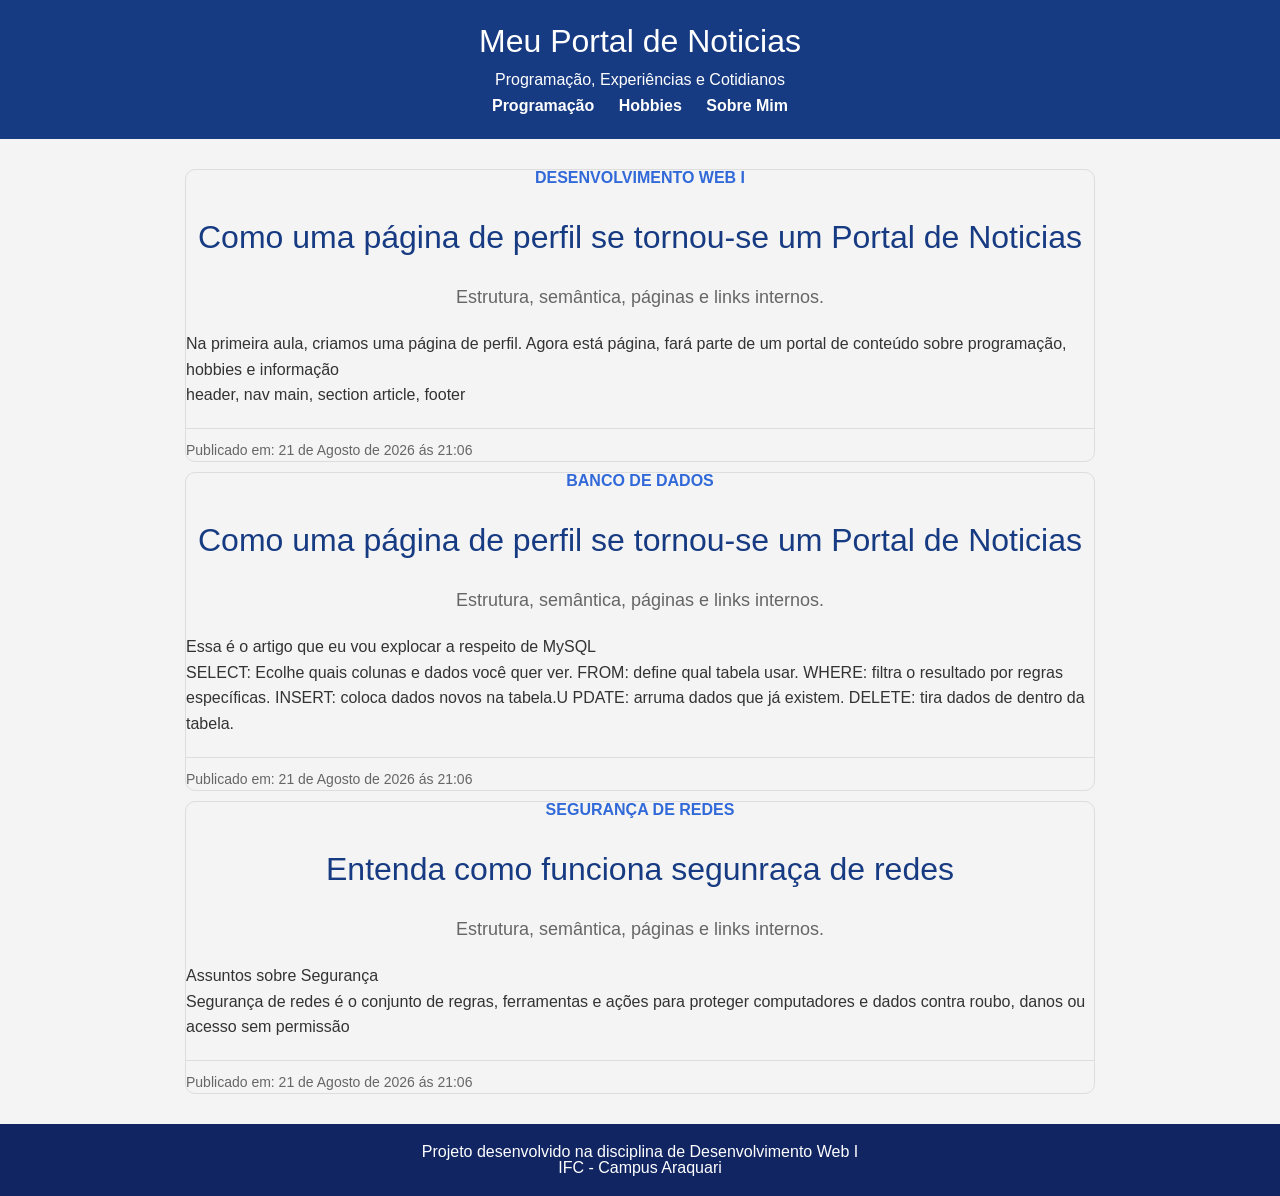
==== index.html @ 7eb80e89 "feat:Adicionando a minha estrutura inicial do meu projeto" ====
<!DOCTYPE html>
<html lang="pt-br">
<head>
    <meta charset="UTF-8">
    <meta name="viewport" content="width=device-width, initial-scale=1.0">
    <title>Portal de Noticias</title>
    <link rel="stylesheet" href="./css/reset.css">
    <link rel="stylesheet" href="./css/style.css">
    <link rel="stylesheet" href="./css/global.css">
</head>
<body>
    <header>
        <h1>Meu Portal de Noticias</h1>
        <p>Programação, Experiências e Cotidianos</p>   
        <nav>
            <ul>
                <li><a href="index.html">Programação</a></li>
                <li><a href="hobbies.html">Hobbies</a></li>
                <li><a href="perfil.html">Sobre Mim</a></li>
            </ul>
        </nav>
    </header>
    <!--Conteúdo da section hero-->
        <main>
            <section>
                <header>
                    <p class="categoria">Desenvolvimento Web I</p>
                    <h3>Como uma página de perfil se tornou-se um Portal de Noticias</h3>
                    <p class="subtitulo">Estrutura, semântica, páginas e links internos.</p>
                </header>

                <article>
                <!-- <figure class:"imagem-publicacao">
                    <img src="./img/praia.jpg" alt="Praia em Fundo"
                    <figcaption>
                        A aprendizagem em desenvolvimento Web, acontece por etapas.
                    </figcaption>
                </figure> -->

                <p>Na primeira aula, criamos uma página de  perfil. Agora está página,
                   fará parte de um portal de conteúdo 
                   sobre programação, hobbies e informação
                </p>
                <p>
                    <strong> header</strong>, <strong> nav</strong>
                    <strong> main</strong>, <strong> section</strong>
                    <strong> article</strong>, <strong> footer</strong>
                </p>

                <footer>
                    <p>Publicado em:
                        <time datetime="2026-08-21T21:06"></time>
                        21 de Agosto de 2026 ás 21:06
                    </p>
                </footer>
                </article>

            </section>

                 <section>
                <header>
                    <p class="categoria">Banco de Dados</p>
                    <h3>Como uma página de perfil se tornou-se um Portal de Noticias</h3>
                    <p class="subtitulo">Estrutura, semântica, páginas e links internos.</p>
                </header>

                <article>
                <!-- <figure class:"imagem-publicacao">
                    <img src="./img/sql.png" alt="Imagem SQL"
                    <figcaption>
                        A aprendizagem em desenvolvimento Web, acontece por etapas.
                    </figcaption>
                </figure> -->

                <p>
                    Essa é o artigo que eu vou explocar a respeito de MySQL
                </p>
                <p>
                    SELECT: Ecolhe quais colunas e dados você quer ver.
                    FROM: define qual tabela usar.
                    WHERE: filtra o resultado por regras específicas.
                    INSERT: coloca dados novos na tabela.U
                    PDATE: arruma dados que já existem.
                    DELETE: tira dados de dentro da tabela. 
                </p>

                <footer>
                    <p>Publicado em:
                        <time datetime="2026-08-21T21:06"></time>
                        21 de Agosto de 2026 ás 21:06
                    </p>
                </footer>
                </article>

            </section>

                <section>
                <header>
                    <p class="categoria">Segurança de Redes</p>
                    <h3>Entenda como funciona segunraça de redes</h3>
                    <p class="subtitulo">Estrutura, semântica, páginas e links internos.</p>
                </header>

                <article>
                <!-- <figure class:"imagem-publicacao">
                    <img src="./img/segurança.png" alt="Praia em Fundo"
                    <figcaption>
                        A aprendizagem em desenvolvimento Web, acontece por etapas.
                    </figcaption>
                </figure> -->

                <p>
                    Assuntos sobre Segurança
                </p>
                <p>
                    Segurança de redes é o conjunto de regras, ferramentas e ações para proteger computadores e dados contra roubo, danos ou acesso sem permissão
                </p>

                <footer>
                    <p>Publicado em:
                        <time datetime="2026-08-21T21:06"></time>
                        21 de Agosto de 2026 ás 21:06
                    </p>
                </footer>
                </article>

            </section>
        </main>

    <!--Fechando minha section-->
    <footer>

        <p>Projeto desenvolvido na disciplina de Desenvolvimento Web I</p>
        <p>IFC - Campus Araquari</p>

    </footer>


</body>
</html>
---- css/style.css ----
main {
    max-width: 930px;
    margin: 30px auto;
    padding: 0 20;
}

section > header {
    margin-bottom: 25px;
    text-align: center;
}

section > header h3 {
    color: #173b82;
    margin-top: 35px;
    margin-bottom: 35px;
    font-size: 32px;
}

main > section {
    border: 1px solid #ddd;
    border-radius: 10px;
    margin: 10px;
}

/* css para minha figure */

.imagem-publicacao {
    margin: 20px 0;
}

img {
    display: block;
    width: 100%;
    height: auto;
}

.imagem-publicacao figcaption {
    background-color: #eee;
    color: #666;
    font-size: 0.9em;
    padding: 10px;
    text-align: center;
}

article img {
    width: 100%;
    margin: 15px 0;
}

article p {
    line-height: 1.6;
}

.categoria {
    color: #3169d8;
    font-weight: bold;
    text-transform: uppercase;
}

.subtitulo {
    color: #666;
    font-size: 18px;
}

article footer {
    border-top: 1px solid #ddd;
    color: #666;
    font-size: 14px;
    margin-top: 20px;
    padding-top: 10px;
}
---- css/global.css ----
body {
    margin: 0;
    background-color: #f4f4f4;
    color: #333;
    font-family: Arial, Helvetica, sans-serif;
}

body > header {
    background-color: #173b82;
    color: #fff;
    text-align: center;
    padding: 25px;
}

body > header > h1{
    font-size: 2em;
    margin-bottom: 5px;
}

body > header >p {
    padding: 10px;
}
/*Criando estilo para o menu */

nav > ul {
    padding: 0%;
    list-style: none;

}

nav li {
    display: inline;
    margin: 10px;
}

nav a {
    color: #fff;
    text-decoration: none;
    font-weight: bold;
}

nav a:hover {
    text-decoration: underline;
    color: yellow
}

body > footer {
    background-color: #102562;
    color: #fff;
    padding: 20px;
    text-align: center;
}
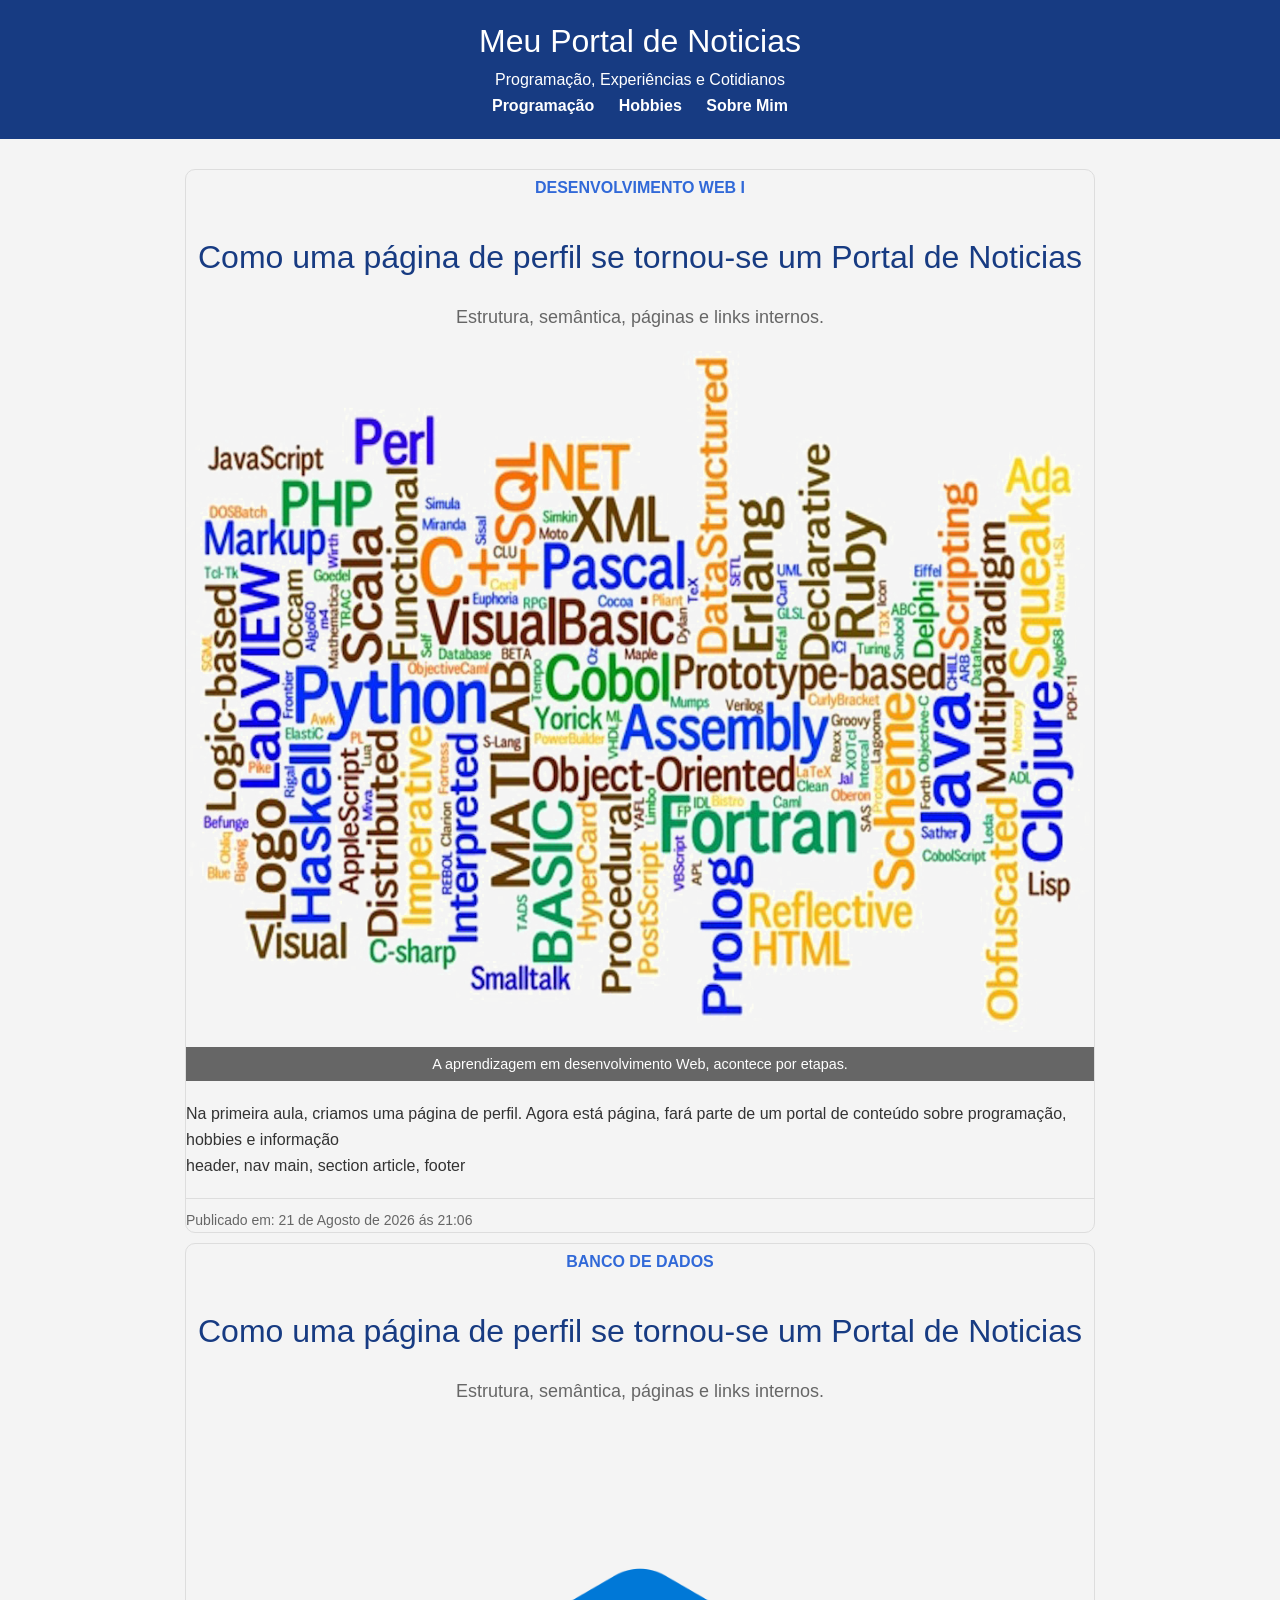
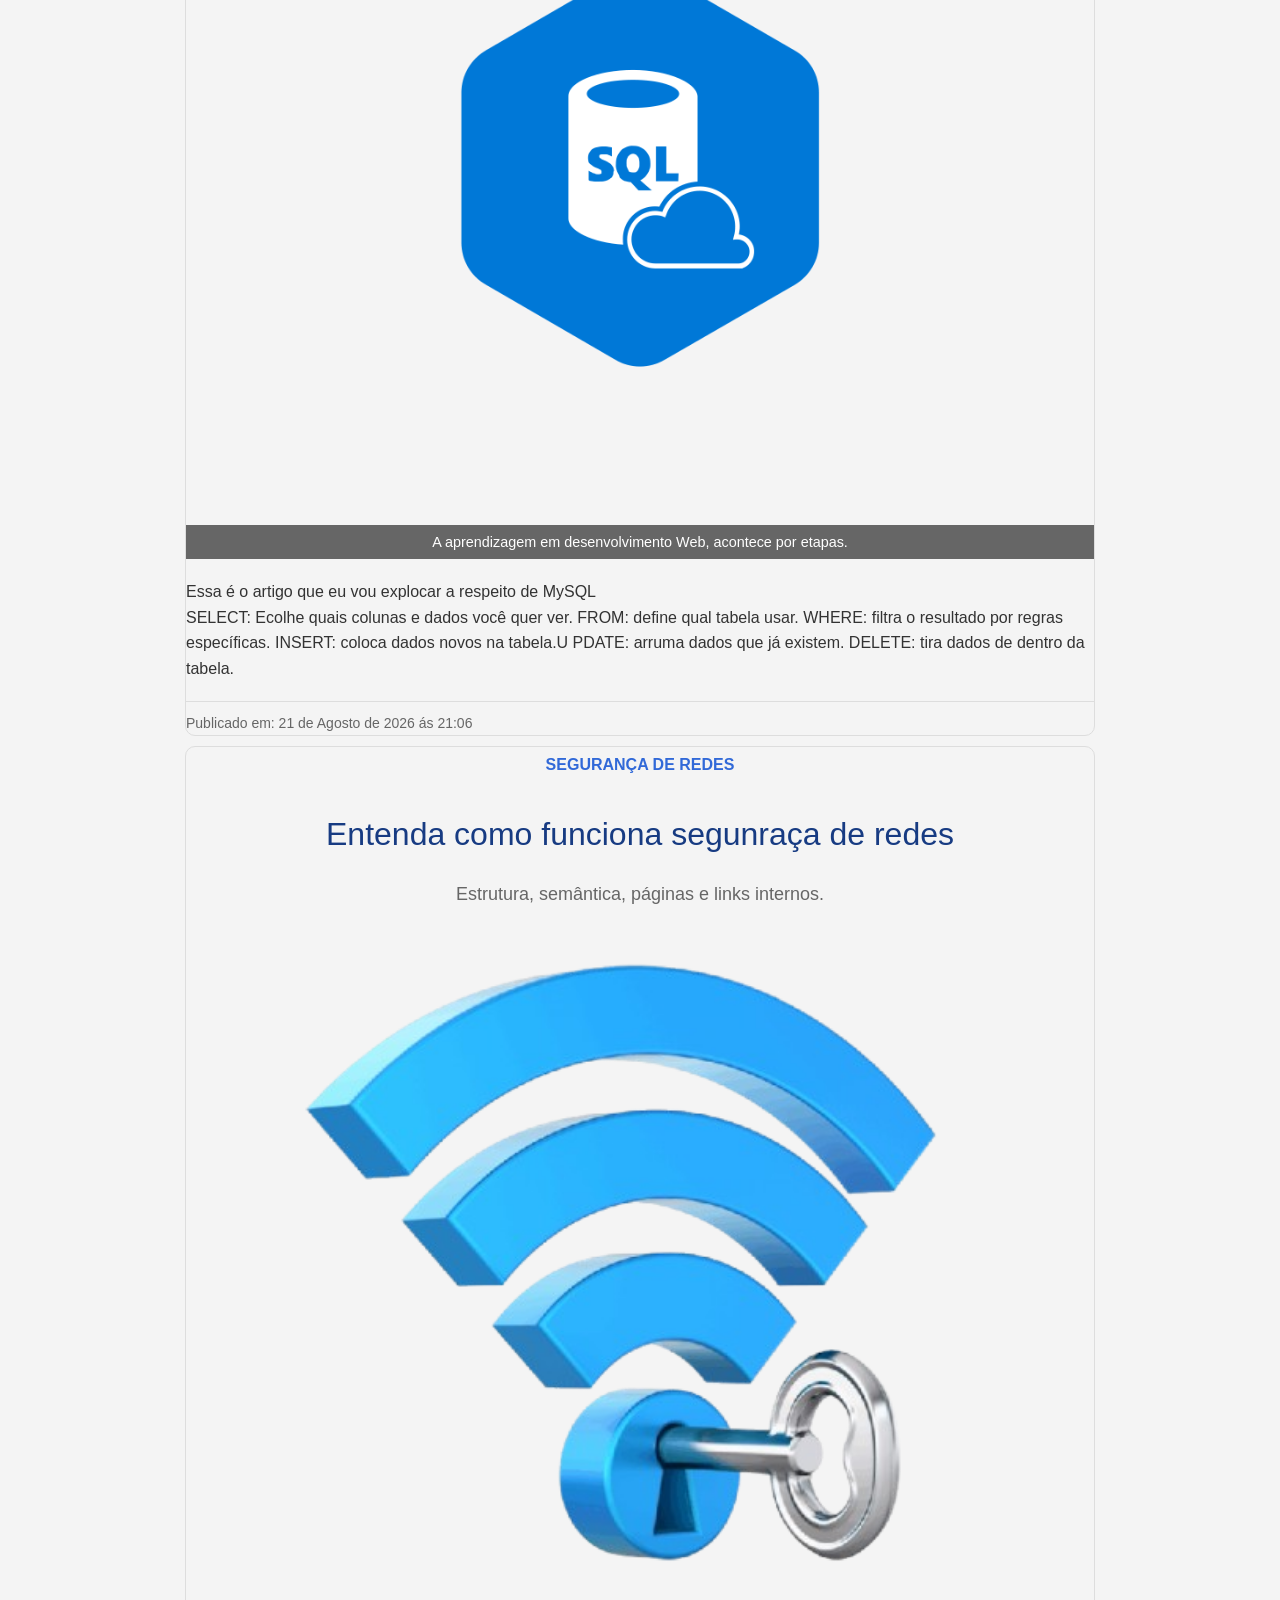
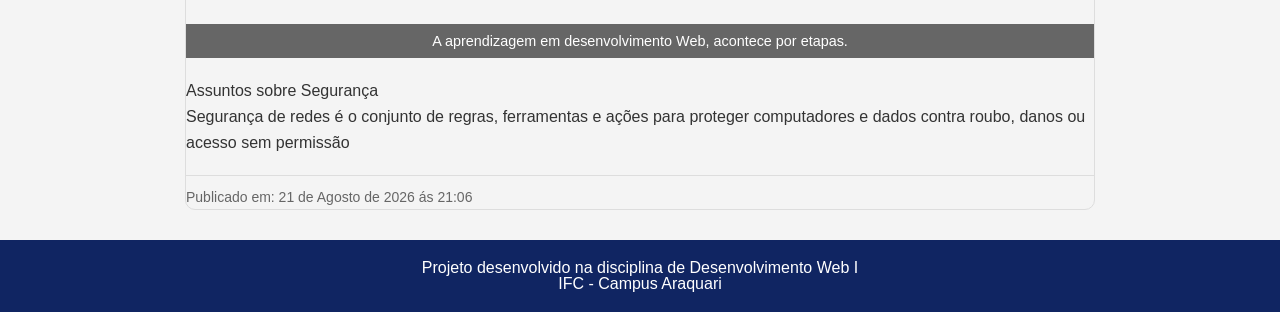
==== commit 50f1eb2c: "Atualiza layout, estilos e imagens do site" ====
--- a/index.html
+++ b/index.html
@@ -30,12 +30,12 @@
                 </header>
 
                 <article>
-                <!-- <figure class:"imagem-publicacao">
-                    <img src="./img/praia.jpg" alt="Praia em Fundo"
+                <figure class="imagem-publicacao">
+                    <img src="./img/dev.png" alt="Desenvolvimento Web">
                     <figcaption>
                         A aprendizagem em desenvolvimento Web, acontece por etapas.
                     </figcaption>
-                </figure> -->
+                </figure>
 
                 <p>Na primeira aula, criamos uma página de  perfil. Agora está página,
                    fará parte de um portal de conteúdo 
@@ -65,12 +65,12 @@
                 </header>
 
                 <article>
-                <!-- <figure class:"imagem-publicacao">
-                    <img src="./img/sql.png" alt="Imagem SQL"
+                <figure class="imagem-publicacao">
+                    <img src="./img/sql.png" alt="Imagem SQL">
                     <figcaption>
                         A aprendizagem em desenvolvimento Web, acontece por etapas.
                     </figcaption>
-                </figure> -->
+                </figure>
 
                 <p>
                     Essa é o artigo que eu vou explocar a respeito de MySQL
@@ -102,12 +102,12 @@
                 </header>
 
                 <article>
-                <!-- <figure class:"imagem-publicacao">
-                    <img src="./img/segurança.png" alt="Praia em Fundo"
+                <figure class="imagem-publicacao">
+                    <img src="./img/segurança.png" alt="Praia em Fundo">
                     <figcaption>
                         A aprendizagem em desenvolvimento Web, acontece por etapas.
                     </figcaption>
-                </figure> -->
+                </figure>
 
                 <p>
                     Assuntos sobre Segurança
--- a/css/style.css
+++ b/css/style.css
@@ -35,8 +35,8 @@
 }
 
 .imagem-publicacao figcaption {
-    background-color: #eee;
-    color: #666;
+    background-color: #666;
+    color: #fff;
     font-size: 0.9em;
     padding: 10px;
     text-align: center;
@@ -55,6 +55,7 @@
     color: #3169d8;
     font-weight: bold;
     text-transform: uppercase;
+    padding: 10px;
 }
 
 .subtitulo {
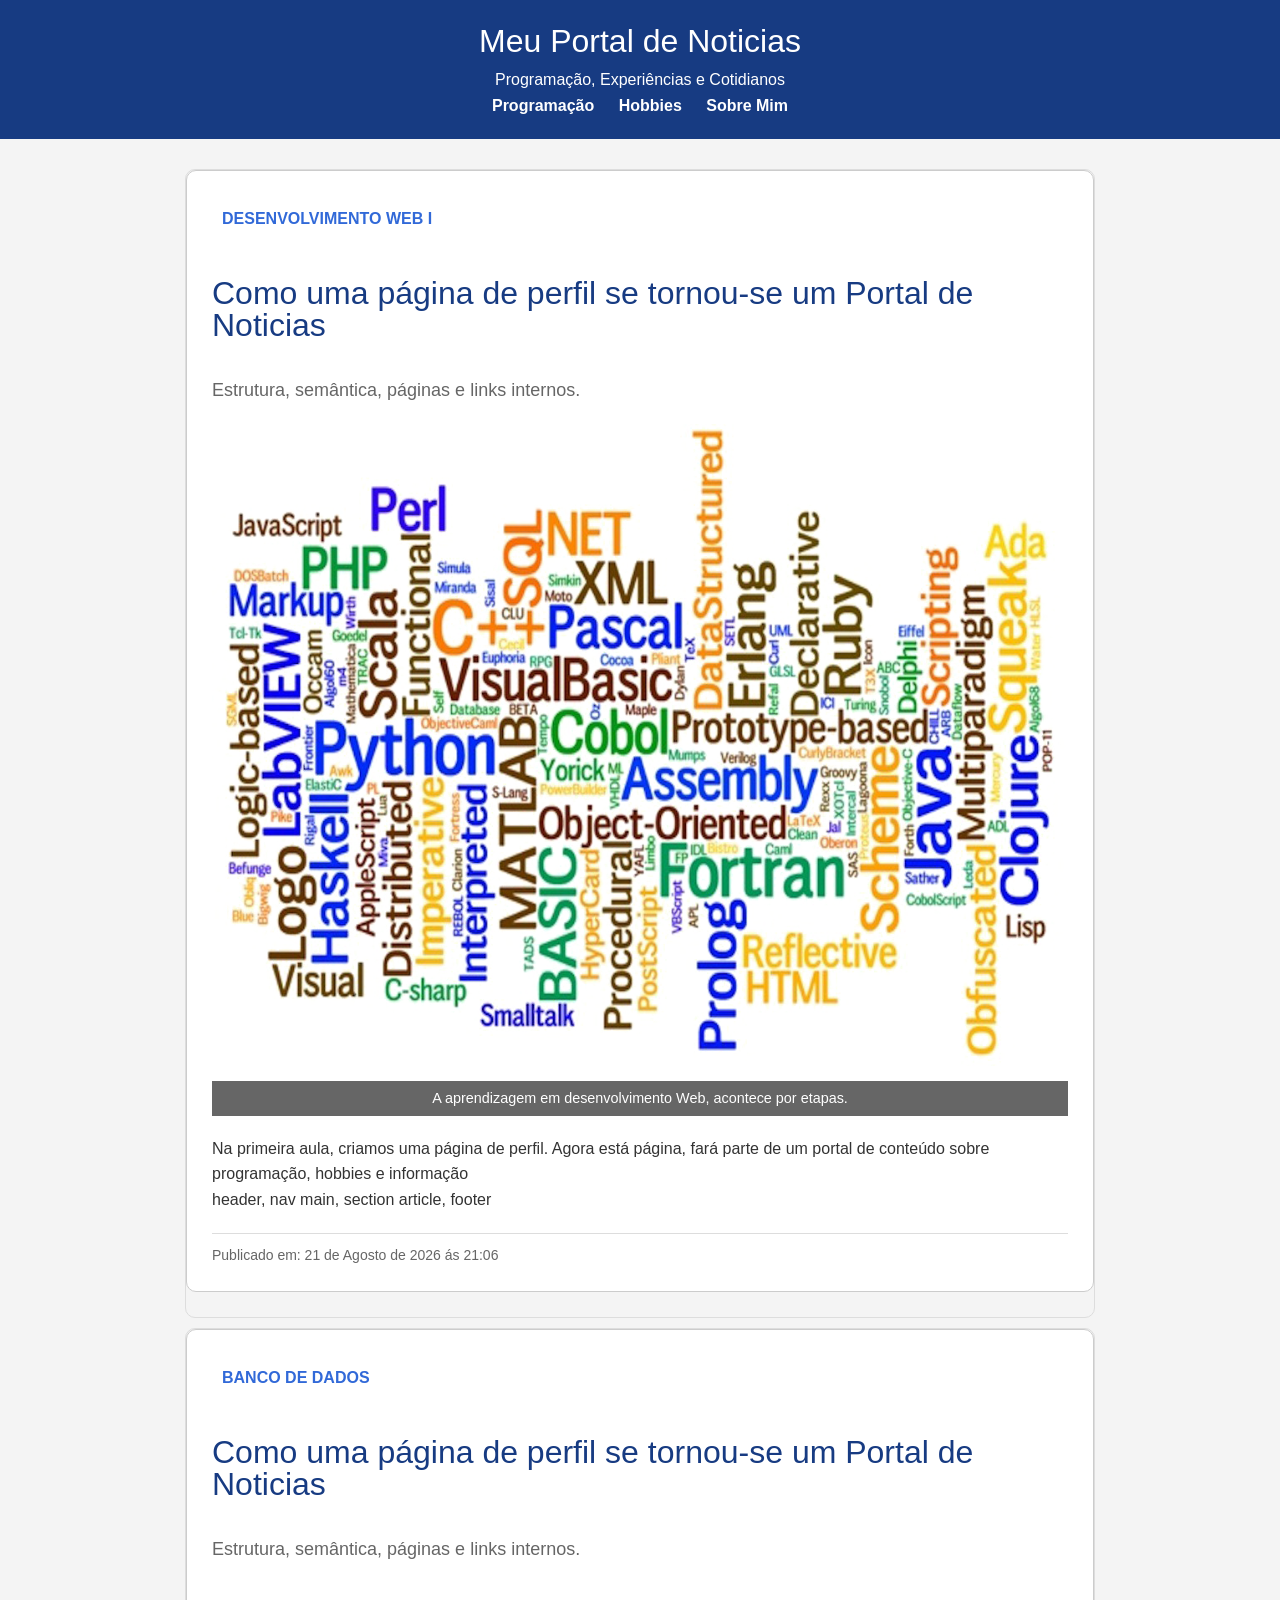
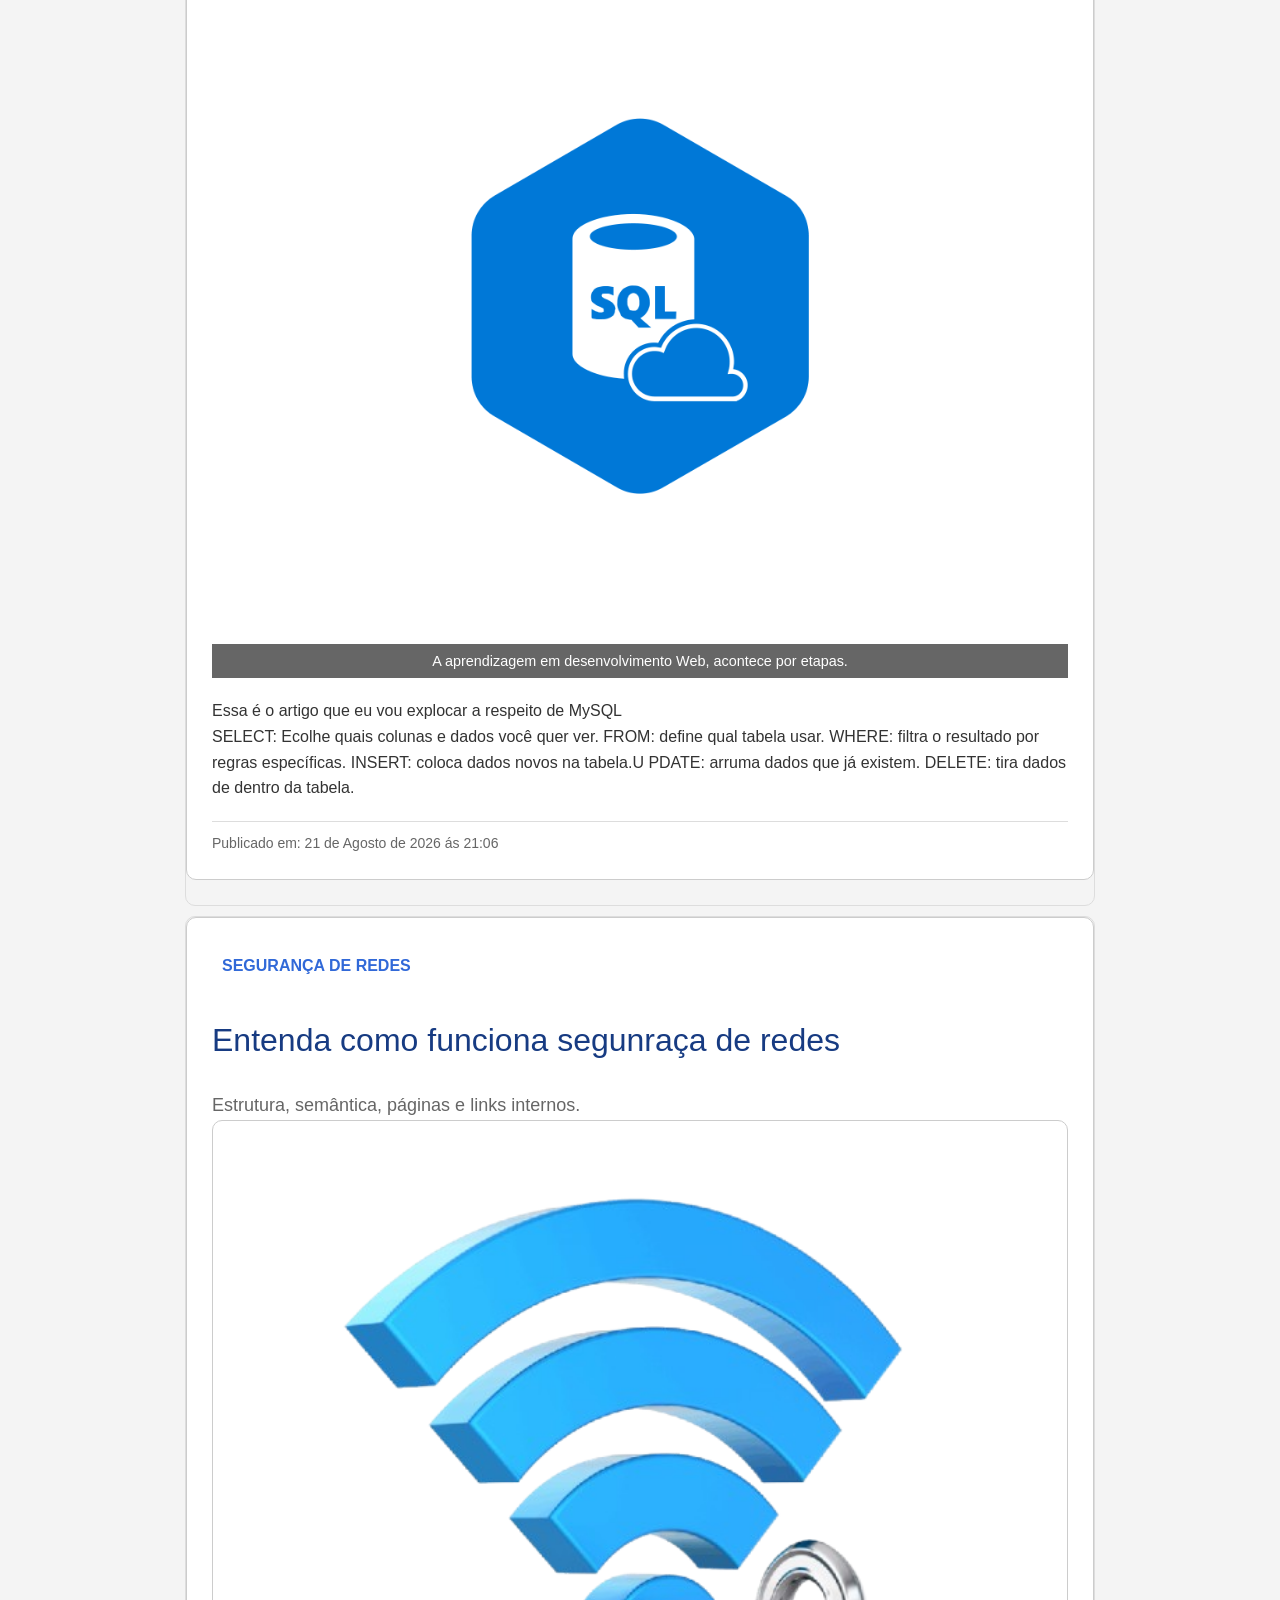
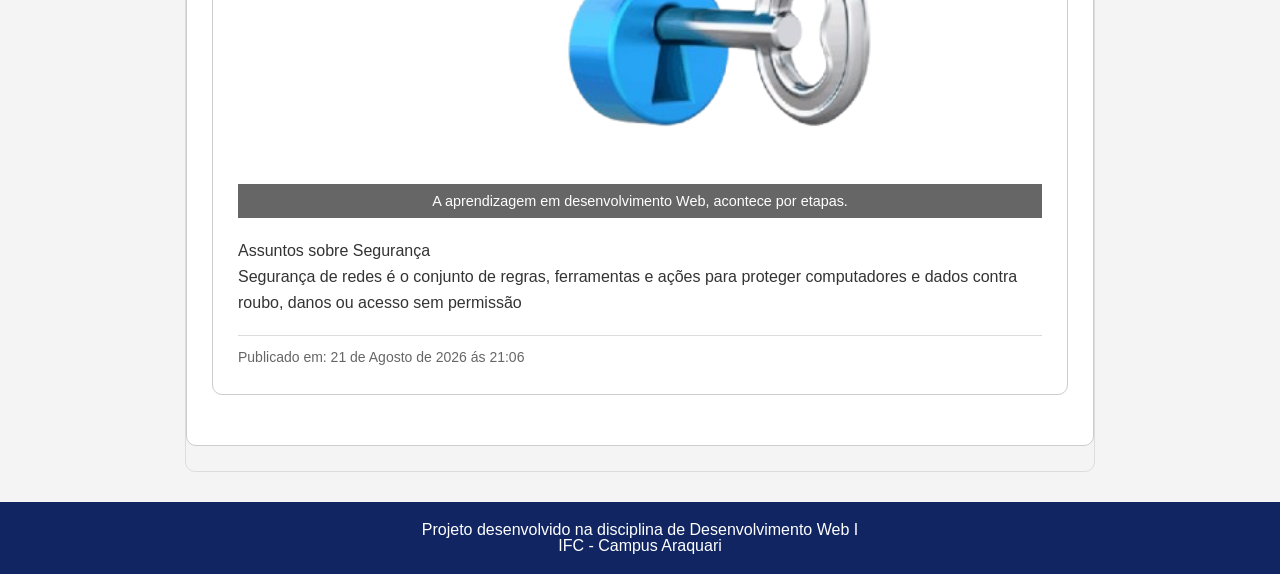
==== commit 01228a9f: "feat: added module hobbies with flexbox" ====
--- a/index.html
+++ b/index.html
@@ -23,107 +23,102 @@
     <!--Conteúdo da section hero-->
         <main>
             <section>
-                <header>
-                    <p class="categoria">Desenvolvimento Web I</p>
-                    <h3>Como uma página de perfil se tornou-se um Portal de Noticias</h3>
-                    <p class="subtitulo">Estrutura, semântica, páginas e links internos.</p>
-                </header>
+                <article>
+                    <header>
+                        <p class="categoria">Desenvolvimento Web I</p>
+                        <h3>Como uma página de perfil se tornou-se um Portal de Noticias</h3>
+                        <p class="subtitulo">Estrutura, semântica, páginas e links internos.</p>
+                    </header>
 
-                <article>
-                <figure class="imagem-publicacao">
-                    <img src="./img/dev.png" alt="Desenvolvimento Web">
-                    <figcaption>
-                        A aprendizagem em desenvolvimento Web, acontece por etapas.
-                    </figcaption>
-                </figure>
+                    
+                    <figure class="imagem-publicacao">
+                        <img src="./img/dev.png" alt="Desenvolvimento Web">
+                        <figcaption>
+                            A aprendizagem em desenvolvimento Web, acontece por etapas.
+                        </figcaption>
+                    </figure>
 
-                <p>Na primeira aula, criamos uma página de  perfil. Agora está página,
-                   fará parte de um portal de conteúdo 
-                   sobre programação, hobbies e informação
-                </p>
-                <p>
-                    <strong> header</strong>, <strong> nav</strong>
-                    <strong> main</strong>, <strong> section</strong>
-                    <strong> article</strong>, <strong> footer</strong>
-                </p>
+                    <p>Na primeira aula, criamos uma página de  perfil. Agora está página,
+                    fará parte de um portal de conteúdo 
+                    sobre programação, hobbies e informação
+                    </p>
+                    <p>
+                        <strong> header</strong>, <strong> nav</strong>
+                        <strong> main</strong>, <strong> section</strong>
+                        <strong> article</strong>, <strong> footer</strong>
+                    </p>
 
-                <footer>
-                    <p>Publicado em:
-                        <time datetime="2026-08-21T21:06"></time>
-                        21 de Agosto de 2026 ás 21:06
-                    </p>
-                </footer>
+                    <footer>
+                        <p>Publicado em:
+                            <time datetime="2026-08-21T21:06"></time>
+                            21 de Agosto de 2026 ás 21:06
+                        </p>
+                    </footer>
                 </article>
-
             </section>
 
-                 <section>
-                <header>
-                    <p class="categoria">Banco de Dados</p>
-                    <h3>Como uma página de perfil se tornou-se um Portal de Noticias</h3>
-                    <p class="subtitulo">Estrutura, semântica, páginas e links internos.</p>
-                </header>
+            <section>
+                <article>
+                    <header>
+                        <p class="categoria">Banco de Dados</p>
+                        <h3>Como uma página de perfil se tornou-se um Portal de Noticias</h3>
+                        <p class="subtitulo">Estrutura, semântica, páginas e links internos.</p>
+                    </header>
+                    <figure class="imagem-publicacao">
+                        <img src="./img/sql.png" alt="Imagem SQL">
+                        <figcaption>
+                            A aprendizagem em desenvolvimento Web, acontece por etapas.
+                        </figcaption>
+                    </figure>
 
-                <article>
-                <figure class="imagem-publicacao">
-                    <img src="./img/sql.png" alt="Imagem SQL">
-                    <figcaption>
-                        A aprendizagem em desenvolvimento Web, acontece por etapas.
-                    </figcaption>
-                </figure>
+                    <p>
+                        Essa é o artigo que eu vou explocar a respeito de MySQL
+                    </p>
+                    <p>
+                        SELECT: Ecolhe quais colunas e dados você quer ver.
+                        FROM: define qual tabela usar.
+                        WHERE: filtra o resultado por regras específicas.
+                        INSERT: coloca dados novos na tabela.U
+                        PDATE: arruma dados que já existem.
+                        DELETE: tira dados de dentro da tabela. 
+                    </p>
 
-                <p>
-                    Essa é o artigo que eu vou explocar a respeito de MySQL
-                </p>
-                <p>
-                    SELECT: Ecolhe quais colunas e dados você quer ver.
-                    FROM: define qual tabela usar.
-                    WHERE: filtra o resultado por regras específicas.
-                    INSERT: coloca dados novos na tabela.U
-                    PDATE: arruma dados que já existem.
-                    DELETE: tira dados de dentro da tabela. 
-                </p>
-
-                <footer>
-                    <p>Publicado em:
-                        <time datetime="2026-08-21T21:06"></time>
-                        21 de Agosto de 2026 ás 21:06
-                    </p>
-                </footer>
+                    <footer>
+                        <p>Publicado em:
+                            <time datetime="2026-08-21T21:06"></time>
+                            21 de Agosto de 2026 ás 21:06
+                        </p>
+                    </footer>
                 </article>
-
             </section>
 
-                <section>
-                <header>
-                    <p class="categoria">Segurança de Redes</p>
-                    <h3>Entenda como funciona segunraça de redes</h3>
-                    <p class="subtitulo">Estrutura, semântica, páginas e links internos.</p>
-                </header>
+            <section>
+                <article>
+                    <header>
+                        <p class="categoria">Segurança de Redes</p>
+                        <h3>Entenda como funciona segunraça de redes</h3>
+                        <p class="subtitulo">Estrutura, semântica, páginas e links internos.</p>
+                    </header>
 
-                <article>
-                <figure class="imagem-publicacao">
-                    <img src="./img/segurança.png" alt="Praia em Fundo">
-                    <figcaption>
-                        A aprendizagem em desenvolvimento Web, acontece por etapas.
-                    </figcaption>
-                </figure>
+                    <article>
+                    <figure class="imagem-publicacao">
+                        <img src="./img/segurança.png" alt="Praia em Fundo">
+                        <figcaption>
+                            A aprendizagem em desenvolvimento Web, acontece por etapas.
+                        </figcaption>
+                    </figure>
 
-                <p>
-                    Assuntos sobre Segurança
-                </p>
-                <p>
-                    Segurança de redes é o conjunto de regras, ferramentas e ações para proteger computadores e dados contra roubo, danos ou acesso sem permissão
-                </p>
+                    <p>
+                        Assuntos sobre Segurança
+                    </p>
+                    <p>
+                        Segurança de redes é o conjunto de regras, ferramentas e ações para proteger computadores e dados contra roubo, danos ou acesso sem permissão
+                    </p>
 
-                <footer>
-                    <p>Publicado em:
-                        <time datetime="2026-08-21T21:06"></time>
-                        21 de Agosto de 2026 ás 21:06
-                    </p>
-                </footer>
+                    <footer>
+                        <p>Publicado em: <time datetime="2026-08-21T21:06"></time>21 de Agosto de 2026 ás 21:06</p>
+                    </footer>
                 </article>
-
             </section>
         </main>
 
--- a/css/style.css
+++ b/css/style.css
@@ -9,7 +9,7 @@
     text-align: center;
 }
 
-section > header h3 {
+article h3 {
     color: #173b82;
     margin-top: 35px;
     margin-bottom: 35px;
@@ -42,6 +42,17 @@
     text-align: center;
 }
 
+article {
+    background-color: #fff;
+    margin-bottom: 25px;
+    border-width: 1px;
+    border-style: solid;
+    border-color: rgb(204, 204,204);
+    border-radius: 10px;
+    border-image: none;
+    padding: 25px;
+}
+
 article img {
     width: 100%;
     margin: 15px 0;
@@ -69,5 +80,4 @@
     font-size: 14px;
     margin-top: 20px;
     padding-top: 10px;
-}
-
+}
